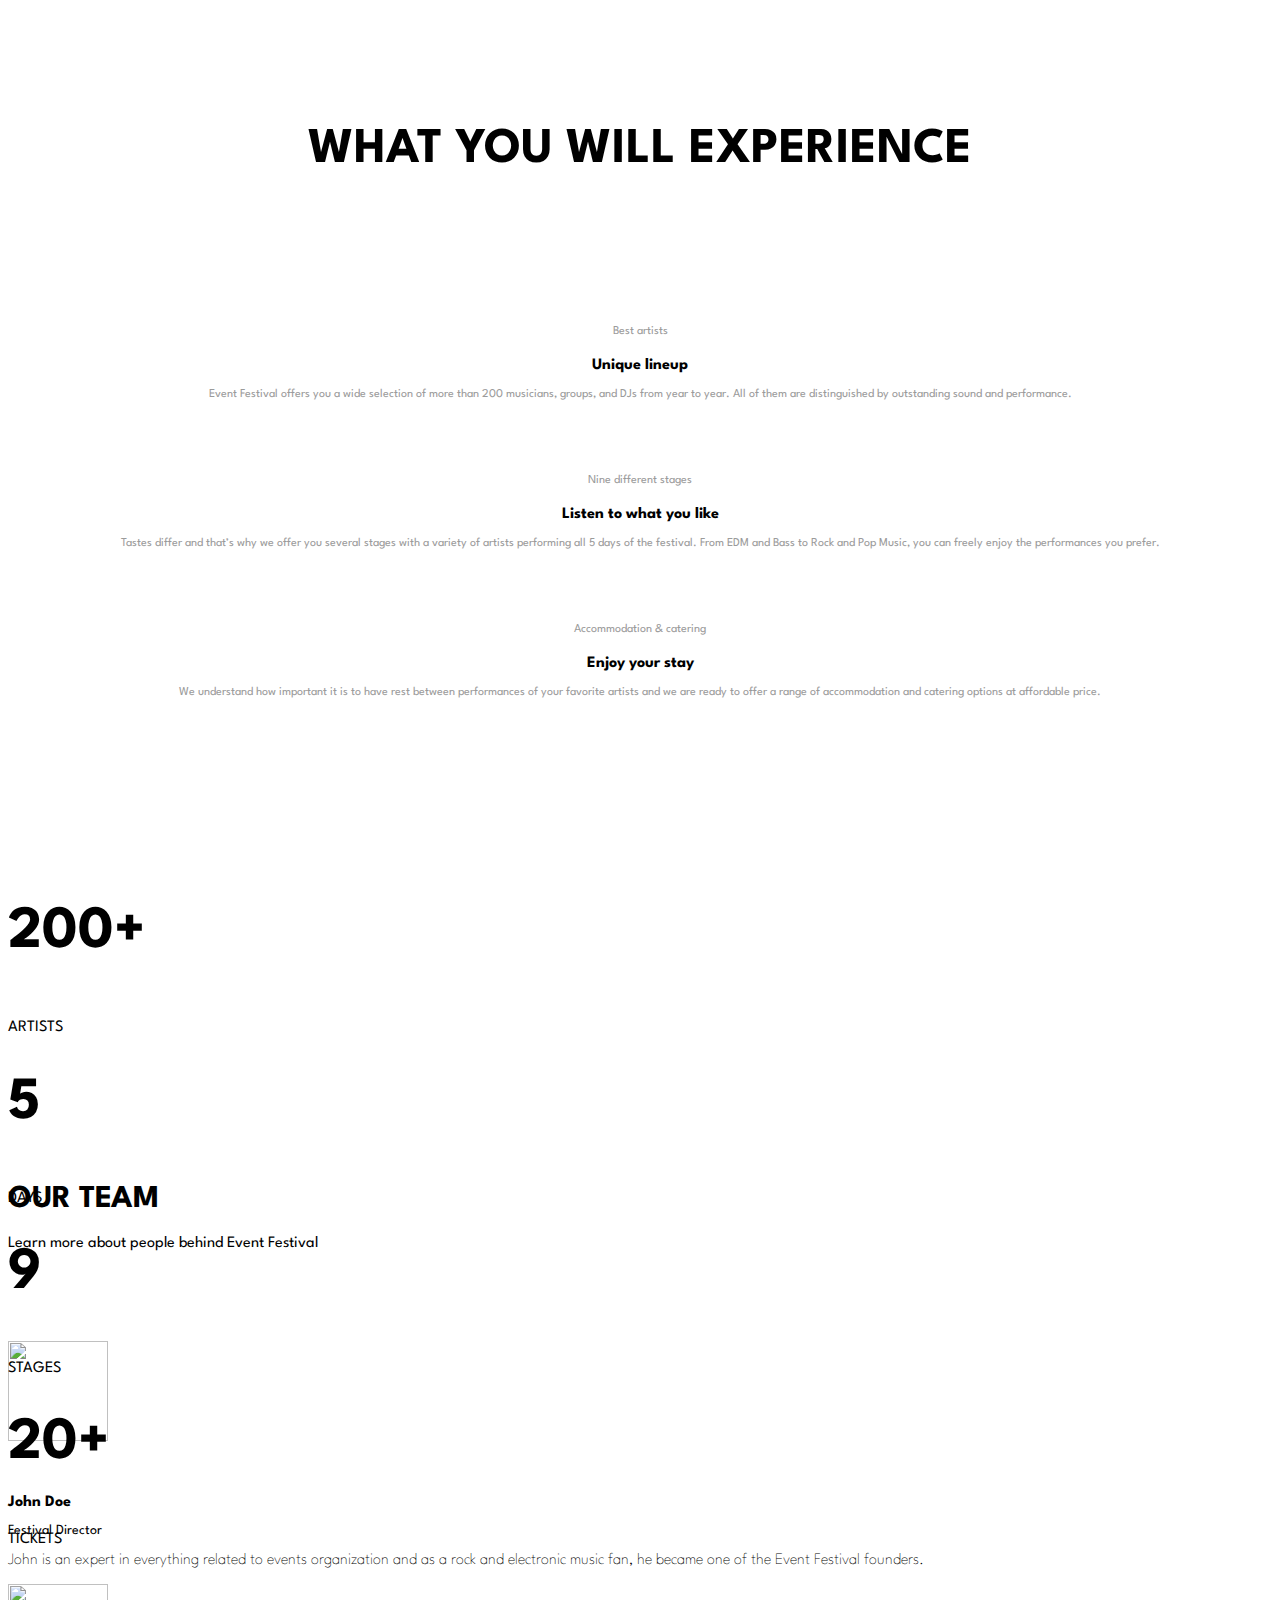
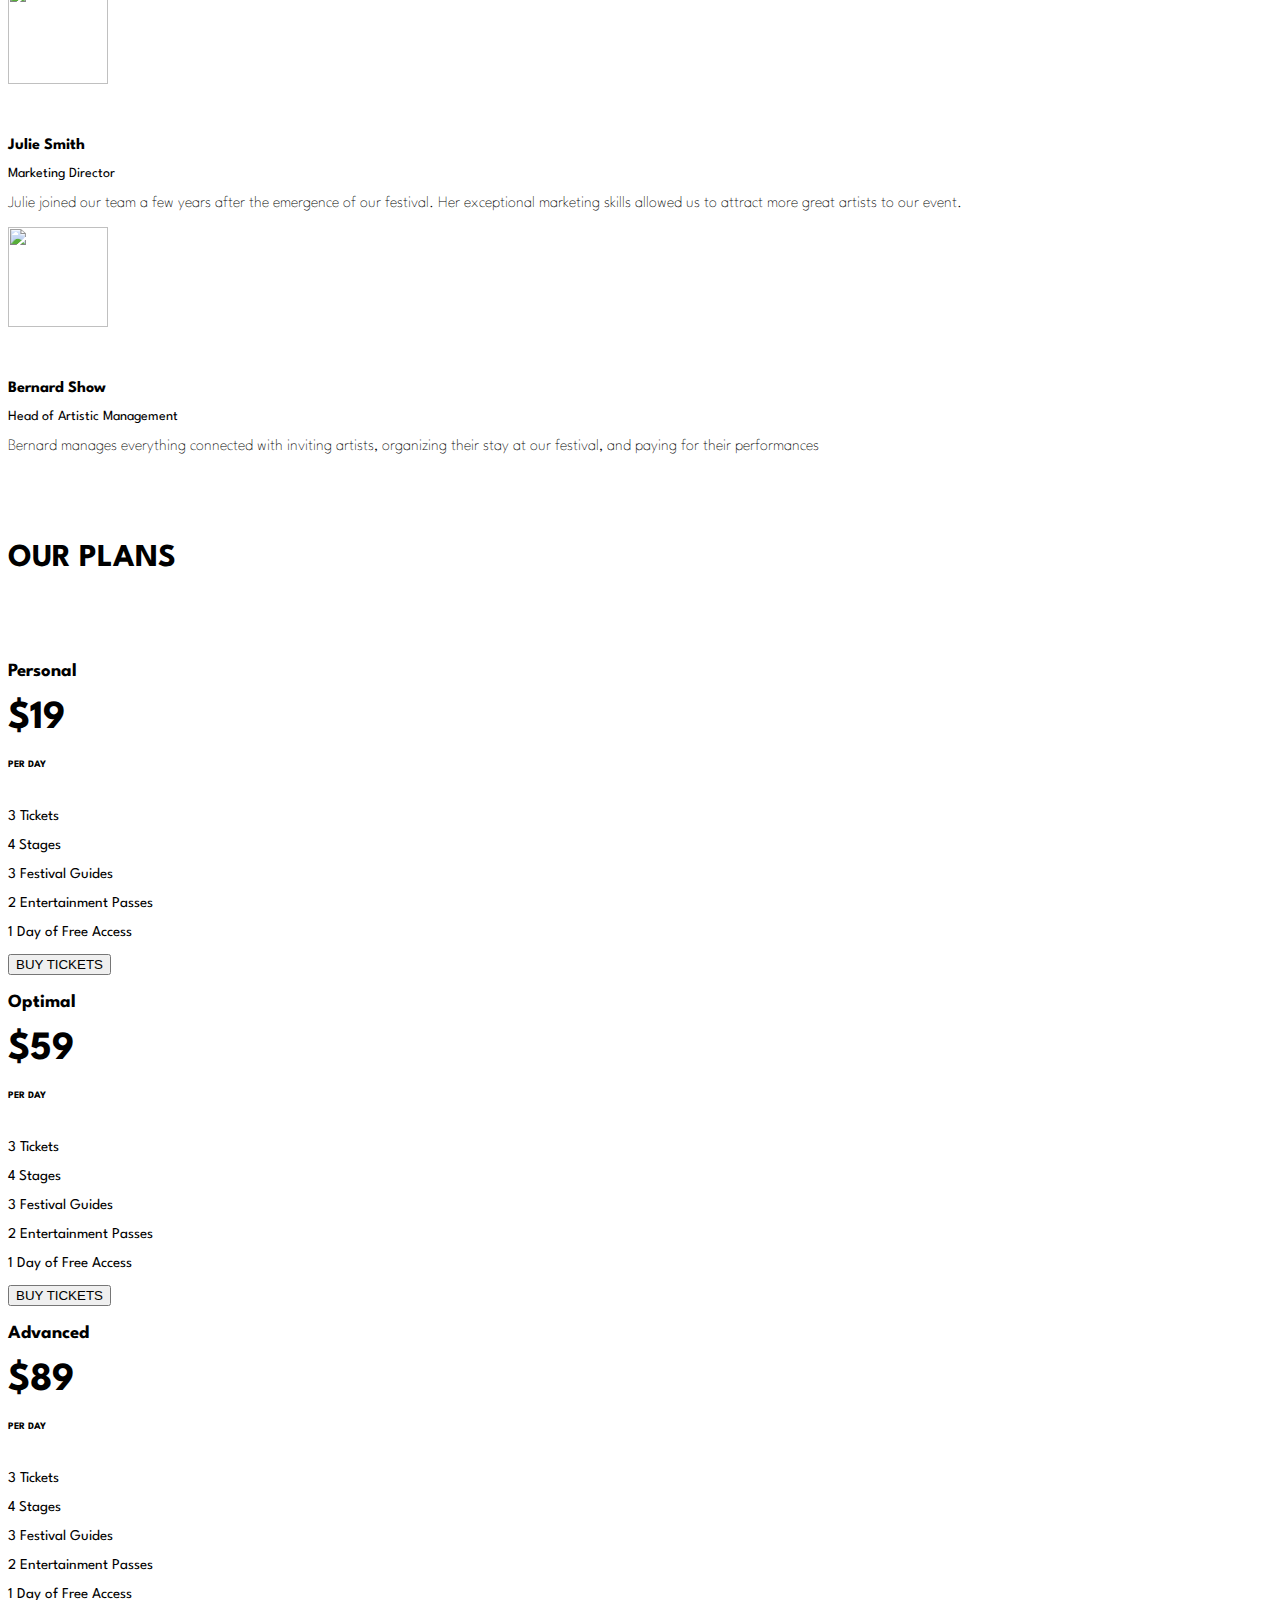
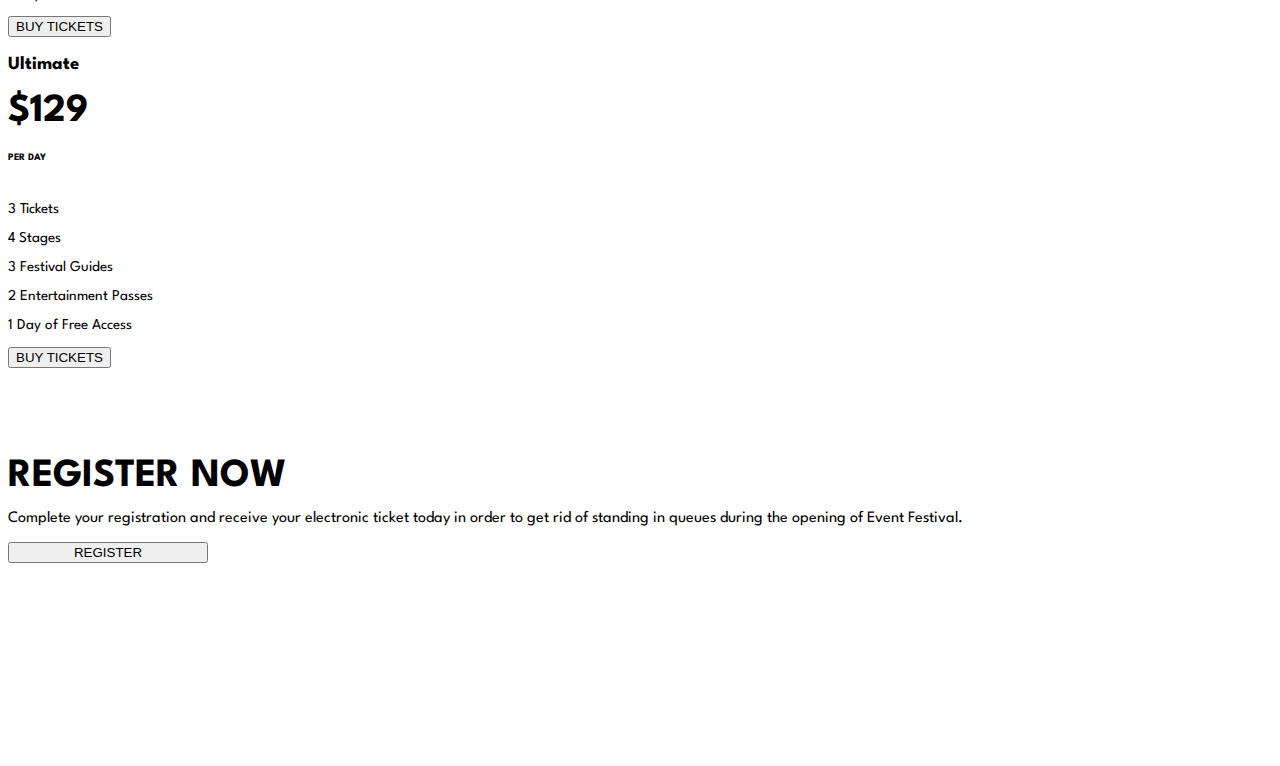
==== html /index.html @ d8b4e2de "Creating sections of plans and registration" ====
<!DOCTYPE html>
<html lang="en">
<head>
    <meta charset="UTF-8">
    <meta name="viewport" content="width=device-width, initial-scale=1.0">
    <title></title>
    <!--Connect fonts-->
    <link href="https://fonts.googleapis.com/css?family=Spartan:100,200,300,400,500,600,700,800,900&display=swap" rel="stylesheet">
    <!-- Bootstrap core CSS -->
    <link href="../css/bootstrap.min.css" rel="stylesheet">
    <!-- Material Design Bootstrap -->
    <link href="../css/mdb.min.css" rel="stylesheet">
    <!-- Your custom styles (optional) -->
    <link href="../css/style.css" rel="stylesheet">

</head>
<body>
    <header>



        <section class="section parallax-container context-dark" 
        data-parallax-img="https://livedemo00.template-help.com/wt_prod-13816/images/bg-01-1920x1280.jpg" style="display: block; width: 100%;">
           <div class="material-parallax parallax">
                 
            <img src="https://livedemo00.template-help.com/wt_prod-13816/images/bg-01-1920x1280.jpg" alt="" style="display: block; width: 100%;">
            </div>
        </section>

        
    </header>
    <main> 
        <section class="experince">
        <div class="container">
            <h1 class="text-bold">WHAT YOU WILL EXPERIENCE</h1>
            <div class="col-12">
                <div class="row">
                    <div class="col-sm-12 col-lg-4 mt-4 text-left">
                        <img src="https://livedemo00.template-help.com/wt_prod-13816/images/icon-01.png" alt="">
                        <div class="top-36">
                            <p class="text-extra-small">Best artists</p>
                            <h4 class="offset-top">Unique lineup</h4>
                            <p class="text-extra-small">Event Festival offers you a wide selection of more than 
                                200 musicians, groups, and DJs from year to year. 
                                All of them are distinguished by outstanding sound 
                                and performance. </p>
                        </div>
                    </div>
                    <div class="col-sm-12 col-lg-4 mt-4 text-left">
                        <img src="https://livedemo00.template-help.com/wt_prod-13816/images/icon-02.png" alt="">
                        <div class="top-36">
                            <p class="text-extra-small">Nine different stages</p>
                            <h4 class="offset-top">Listen to what you like</h4>
                            <p class="text-extra-small">Tastes differ and that’s why we offer you several stages
                                 with a variety of artists performing all 5 days of the festival. 
                                 From EDM and Bass to Rock and Pop Music, 
                                 you can freely enjoy the performances you prefer. </p>
                        </div>
                    </div>
                    <div class="col-sm-12 col-lg-4 mt-4 text-left">
                        <img src="https://livedemo00.template-help.com/wt_prod-13816/images/icon-03.png" alt="">
                        <div class="top-36">
                            <p class="text-extra-small">Accommodation & catering</p>
                            <h4 class="offset-top">Enjoy your stay</h4>
                            <p class="text-extra-small">We understand how important it is to have rest between
                                 performances of your favorite artists and we are ready to offer a range of 
                                 accommodation and catering options at affordable price.
                    </div>
            </div>
         </div>
        </section>

        <section>
            <div id="parallax_2" class="pd-parallax col-12" data-parallax-image="https://sun9-47.userapi.com/c205528/v205528356/98d41/EakpSaRwmtU.jpg">
                <div class="container-fluid">
                    <div class="tab-98">
                        <div class="col-12">
                            <div class="row top-name center-block text-center font-weight-bold">
                                <div class="col-sm-6 col-md-3">
                                    <h1 class="text-danger">
                                        200+
                                    </h1>
                                    <p class="text-white">
                                        ARTISTS
                                    </p>
                                </div>
                                <div class="col-sm-6 col-md-3">
                                    <h1 class="text-danger">
                                        5
                                    </h1>
                                    <p class="text-white">
                                        DAYS
                                    </p>
                                </div>
                                <div class="col-sm-6 col-md-3">
                                    <h1 class="text-danger">
                                        9
                                    </h1>
                                    <p class="text-white">
                                        STAGES
                                    </p>
                                </div>
                                <div class="col-sm-6 col-md-3">
                                    <h1 class="text-danger">
                                        20+
                                    </h1>
                                    <p class="text-white">
                                        TICKETS
                                    </p>
                                </div>
                            </div>
                        </div>
                    </div>
                </div>
            </div>
        </section>

        <section>
            <div class="container">
                <div class="row top-name center-block text-center">
                    <div class="col-12">
                        <h1>OUR TEAM</h1>
                        <p class="mt-4" >Learn more about people behind Event Festival</p>
                    </div>
                </div>
            </div>

            <div class="container">
                <div class="row top-name center-block text-center">
                    <div class="col-12">
                        <div class="row">
                            <div class="col-sm-12 col-lg-4">
                                <img src="https://psv4.userapi.com/c856416/u2000002164/docs/d4/598065f1f3a8/file.jpg?extra=AFhnurRnTZWcjotADiJjGww-Wj3jdOvWHUWOoWTh2mQ4tGuJHQxmxI6b-0zBSLfiFJa3qwZyd2g2Mms0iG_vZ6ZhAhY4qJDiCXxM6LkU0M-W8i-LfSnxazJsc_pRYsee94n_CkvXCtDtTSrRPRzGXeLCBqs" alt="" class="rounded-circle">
                                <div class="person">
                                    <div class="person-top">
                                        <h4>John Doe</h4>
                                    </div>
                                    <p class="text-danger">
                                        Festival Director
                                    </p>
                                    <div>
                                        <p class="person-text">
                                            John is an expert in everything related to events organization and as 
                                            a rock and electronic music fan, he became one of the Event Festival founders.
                                        </p>
                                    </div>
                                </div>
                            </div>
                            <div class="col-sm-12 col-lg-4">
                                <img src="https://psv4.userapi.com/c856236/u2000002278/docs/d18/2e4fd2e872e2/file.jpg?extra=Qg5yvXRt4feix5MRgcZCR8cM6INVIRTApkGdCWHnDhKbtrcPtXIh5ASQoOY39jlNeu_UdqmjlveWxPWO77-KCoJeULGZF8ieW9O13RNle2PP7xrWfzyHiwI6qcn9ogZRqkS94LAZKz9HrSG5-ozvpOCpTz4" alt="" class="rounded-circle">
                                <div class="person">
                                    <div class="person-top">
                                        <h4>Julie Smith</h4>
                                    </div>
                                    <p class="text-danger">
                                        Marketing Director
                                    </p>
                                    <div>
                                        <p class="person-text">
                                            Julie joined our team a few years after the emergence of our festival. 
                                            Her exceptional marketing skills allowed us to attract more great artists to our event.
                                        </p>
                                    </div>
                                </div>
                            </div>
                            <div class="col-sm-12 col-lg-4">
                                <img src="https://psv4.userapi.com/c856224/u2000001786/docs/d14/4b4436f07731/file.jpg?extra=Z5CEl0qn2GBixRfn8RL8XvFoTKImRJFsCX9XtRk1qVjZ7ktiFvjaf13djs3HGcyrjKTcwjRA0foHcUFCprdujWdxHBHQiHn0tBjqOiHiSdo4WPj709eoKISn6SmZBb5WV-__1CBf3M02EZ-yF84jZFygCQ0" alt="" class="rounded-circle">
                                <div class="person">
                                    <div class="person-top">
                                        <h4>Bernard Show</h4>
                                    </div>
                                    <p class="text-danger">
                                        Head of Artistic Management
                                    </p>
                                    <div>
                                        <p class="person-text">
                                            Bernard manages everything connected with inviting artists,
                                            organizing their stay at our festival, and paying for their performances
                                        </p>
                                    </div>
                                </div>
                            </div>
                        </div>
                    </div>
                </div>
            </div>

        </section>

        <section>
            <div class="container">
                <div class="row top-name center-block text-center">
                    <div class="col-12">
                        <h1>OUR PLANS</h1>
                    </div>
                </div>
            </div>

            <div class="container">
                <div class="row top-name center-block text-center">
                    <div class="col-12">
                        <div id="reg-b" class="row">
                            <div class="col-sm-12 col-lg-3">
                                <h3 class="mt-4">Personal</h3>
                                <h2>$19</h2>
                                <h6>PER DAY</h6>

                                <div class="tickets-top">
                                    <p>3 Tickets</p>
                                    <p>4 Stages</p>
                                    <p>3 Festival Guides</p>
                                    <p>2 Entertainment Passes</p>
                                    <p>1 Day of Free Access</p>
                                </div>

                                <button class="btn btn-outline-danger mt-4">
                                    BUY TICKETS
                                </button>
                            </div>
                            <div class="col-sm-12 col-lg-3">
                                <h3 class="mt-4">Optimal</h3>
                                <h2 class="text-danger">$59</h2>
                                <h6>PER DAY</h6>

                                <div class="tickets-top">
                                    <p>3 Tickets</p>
                                    <p>4 Stages</p>
                                    <p>3 Festival Guides</p>
                                    <p>2 Entertainment Passes</p>
                                    <p>1 Day of Free Access</p>
                                </div>

                                <button class="btn btn-danger mt-4">
                                    BUY TICKETS
                                </button>
                            </div>
                            <div class="col-sm-12 col-lg-3">
                                <h3 class="mt-4">Advanced</h3>
                                <h2>$89</h2>
                                <h6>PER DAY</h6>

                                <div class="tickets-top">
                                    <p>3 Tickets</p>
                                    <p>4 Stages</p>
                                    <p>3 Festival Guides</p>
                                    <p>2 Entertainment Passes</p>
                                    <p>1 Day of Free Access</p>
                                </div>

                                <button class="btn btn-outline-danger mt-4">
                                    BUY TICKETS
                                </button>
                            </div>
                            <div class="col-sm-12 col-lg-3">
                                <h3 class="mt-4">Ultimate</h3>
                                <h2>$129</h2>
                                <h6>PER DAY</h6>


                                <div class="tickets-top">
                                    <p>3 Tickets</p>
                                    <p>4 Stages</p>
                                    <p>3 Festival Guides</p>
                                    <p>2 Entertainment Passes</p>
                                    <p>1 Day of Free Access</p>
                                </div>

                                <button class="btn btn-outline-danger mt-4">
                                    BUY TICKETS
                                </button>
                            </div>
                        </div>
                    </div>
                </div>
            </div>
        </section>

        <section>
            <div id="parallax_2" class="pd-parallax" data-parallax-image="https://sun9-55.userapi.com/c858520/v858520850/110742/NsBN7eygOrM.jpg">
                <div class="container-fluid">
                    <div class="pt-1">
                        <div id="reg-m" class="col-12 top-name center-block text-center font-weight-bold">
                            <div>
                                <h2 class="text-white">
                                    REGISTER NOW
                                </h2>
                                <div class="ml-4 mr-4">
                                    <p class="text-white"> 
                                        Complete your registration and receive your electronic 
                                        ticket today in order to get rid of standing in queues during the opening of Event Festival.
                                    </p>
                                </div>

                                <button id="button-reg" class="btn btn-danger">
                                    REGISTER
                                </button>
                            </div>
                        </div>
                    </div>
                </div>
            </div>
        </section>



    </main>

    <footer>
    </footer>


    <script>
    Array.prototype.forEach.call(document.querySelectorAll('.pd-parallax'), function(elem) {
        elem.style.backgroundImage = 'url('+elem.getAttribute('data-parallax-image')+')';
    })
    </script>
</body>
</html>
---- css/style.css ----
body {
    font-family: 'Spartan', sans-serif;
}

/*PARALLAX START*/

#parallax_2 {
    position: relative;
    background-attachment: fixed;
    background-position: center;
    background-repeat: no-repeat;
    background-size: cover;
    display:block;
    width: 100%;
    height:300px;
    margin: 0;
    padding: 0;
}

/*RAPALLAX END*/


section.experince {
    padding-top: 85px;
    padding-bottom: 85px;
    text-align: center;
}

section.experince h1 {
    font-size: 50px;
    font-weight: 700;
}

div.col-12 {
    margin-top: 90px;
}

div.top-36 {
    padding-top: 36px;
}

p.text-extra-small {
    color: #9b9b9b;
    font-size: 12px;
    font-weight: 400;
}

h4.offset-top {
    margin-bottom: 16px;
    font-weight: 700;
}

.tab-98 {
    padding-top: 20px;
    padding-bottom: 20px;
}

h1.text-danger {
    font-weight: 700;
    padding-bottom: 20px;
    font-size: 60px;
}

h1 {
    font-weight: 700;
}

img.rounded-circle {
    width: 100px;
    height: 100px;
}

h6 {
    font-size: 10px;
}

h4 {
    font-weight: 700;
    margin-bottom: 0px;
}

h3 {
    font-weight: 700;
}

h2 {
    font-weight: 700;
    font-size: 40px;
    margin-top: 20px;
    margin-bottom: 0px;
    
}
.person {
    margin-top: 50px;
}

.person-top {
    margin-bottom: 0px;
}

p.text-danger {
    font-size: 14px;
}

.person-text {
    font-weight: 100;
}

.tickets-top {
    margin-top: 40px;
    font-size: 15px;
}

#reg-b {
    margin-bottom: 80px;
}

#button-reg {
    width: 200px;
}
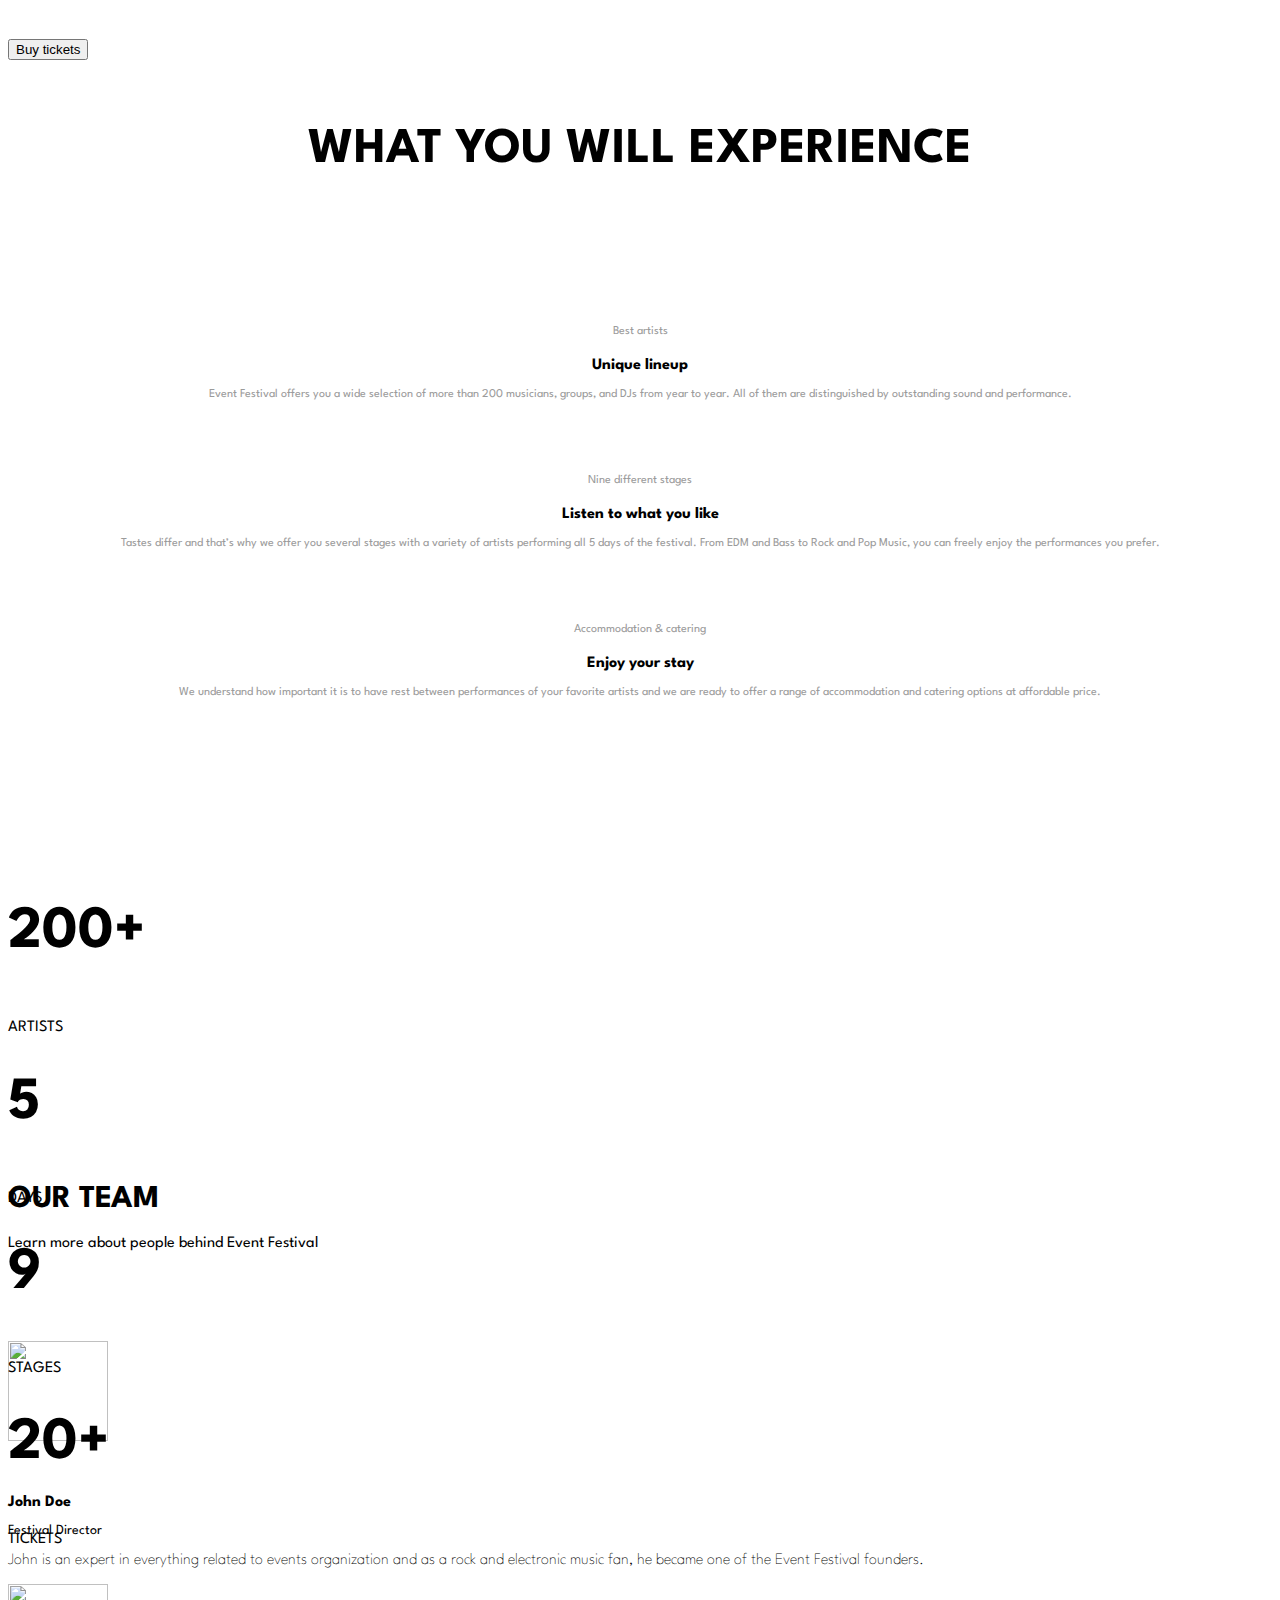
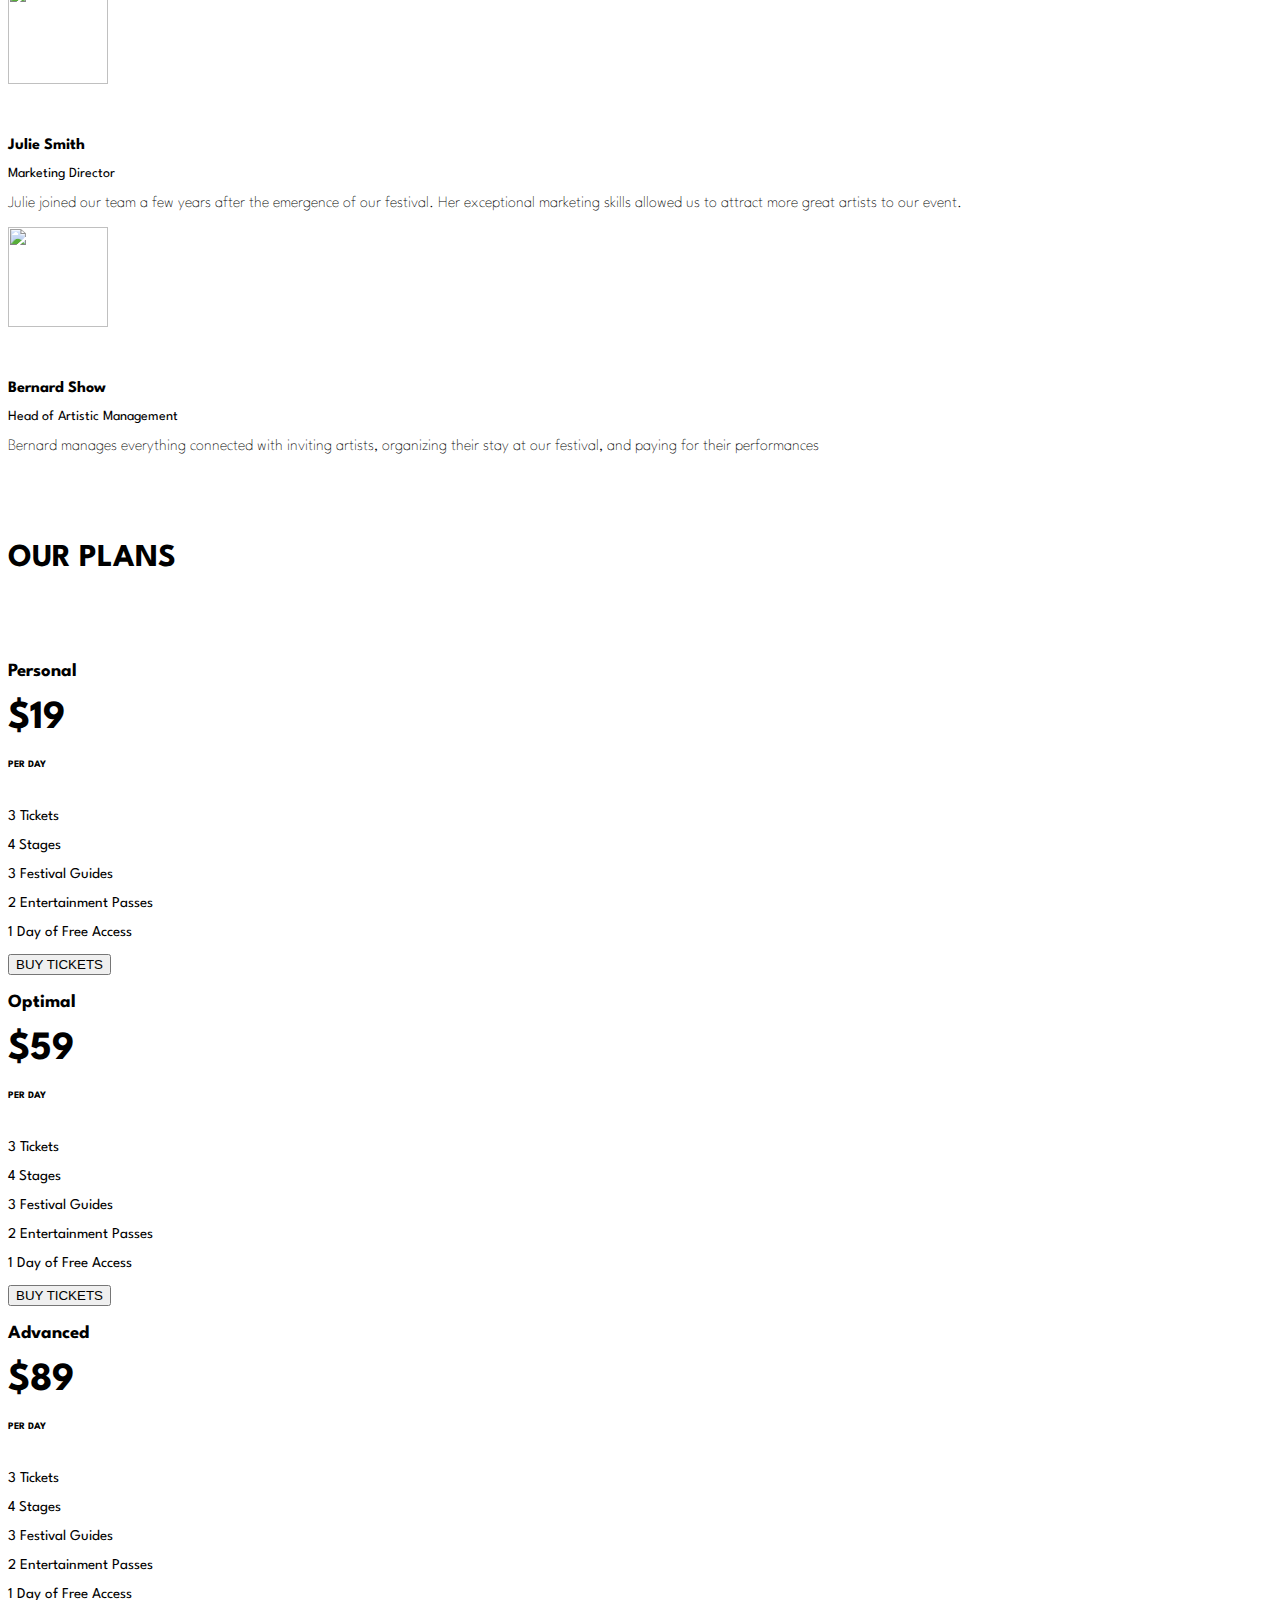
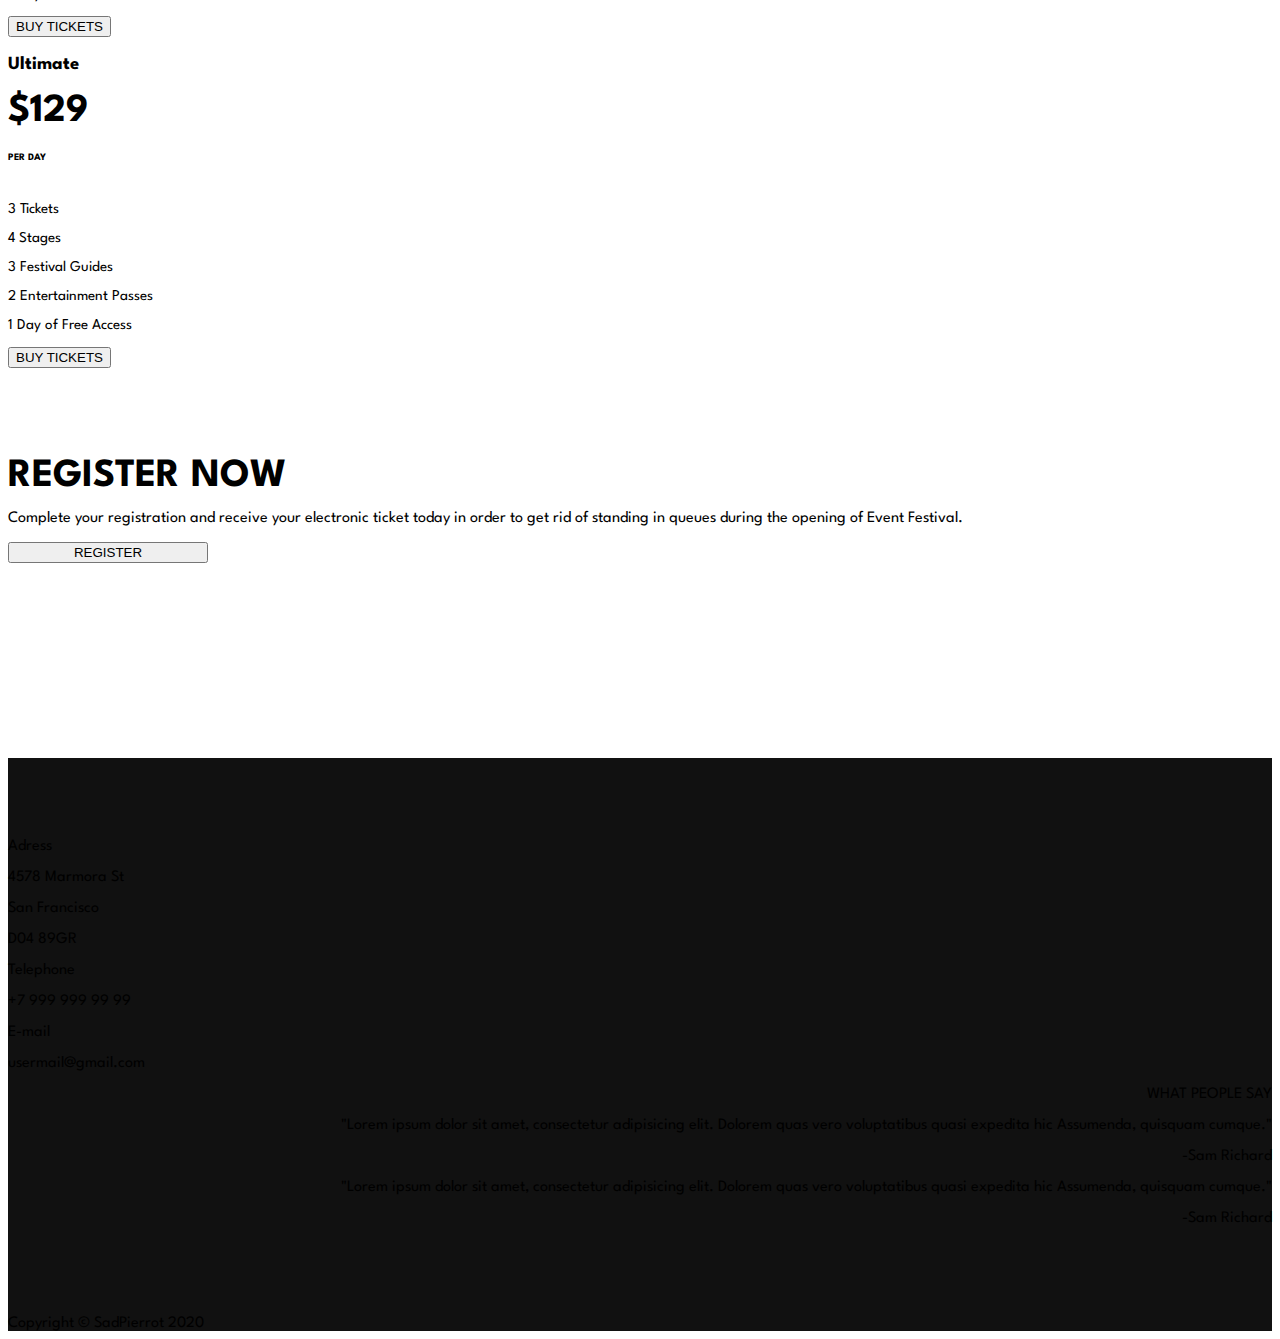
==== commit 88b6f452: "Made adaptation fot different screen resolutions" ====
--- a/html /index.html
+++ b/html /index.html
@@ -16,23 +16,33 @@
 </head>
 <body>
     <header>
-
-
+        <nav class="navbar navbar-expand-md bg-dark navbar-dark" style="width: 100%; position: fixed; z-index: 100;">
+            <!-- Brand -->
+            <a class="navbar-brand" href="#">
+                <img src="https://livedemo00.template-help.com/wt_prod-13816/images/logo-dark-187x32.png" alt="">
+            </a>
+            <ul class="navbar-nav mr-auto">
+
+              </ul>
+            <form class="form-inline my-2 my-lg-0">
+                <button class="btn btn-outline-danger my-2 my-sm-0" type="submit">Buy tickets</button>
+              </form>
+          </nav>
 
         <section class="section parallax-container context-dark" 
         data-parallax-img="https://livedemo00.template-help.com/wt_prod-13816/images/bg-01-1920x1280.jpg" style="display: block; width: 100%;">
            <div class="material-parallax parallax">
-                 
-            <img src="https://livedemo00.template-help.com/wt_prod-13816/images/bg-01-1920x1280.jpg" alt="" style="display: block; width: 100%;">
-            </div>
-        </section>
+                <img src="https://livedemo00.template-help.com/wt_prod-13816/images/bg-01-1920x1280.jpg" alt="" style="display: block; width: 100%;">
+            </div>
+        </section>
+        
 
         
     </header>
     <main> 
         <section class="experince">
         <div class="container">
-            <h1 class="text-bold">WHAT YOU WILL EXPERIENCE</h1>
+            <h1 id="experience" class="text-bold">WHAT YOU WILL EXPERIENCE</h1>
             <div class="col-12">
                 <div class="row">
                     <div class="col-sm-12 col-lg-4 mt-4 text-left">
@@ -119,7 +129,7 @@
             <div class="container">
                 <div class="row top-name center-block text-center">
                     <div class="col-12">
-                        <h1>OUR TEAM</h1>
+                        <h1 class="our-team" >OUR TEAM</h1>
                         <p class="mt-4" >Learn more about people behind Event Festival</p>
                     </div>
                 </div>
@@ -285,7 +295,7 @@
                                     REGISTER NOW
                                 </h2>
                                 <div class="ml-4 mr-4">
-                                    <p class="text-white"> 
+                                    <p id="register-now" class="text-white"> 
                                         Complete your registration and receive your electronic 
                                         ticket today in order to get rid of standing in queues during the opening of Event Festival.
                                     </p>
@@ -301,7 +311,53 @@
             </div>
         </section>
 
-
+        <footer>
+            <div class="container-bg">
+                <div class="container">
+                    <div class="row text-white">
+                        <div class="col-sm-12 col-md-4">
+                            <img src="https://livedemo00.template-help.com/wt_prod-13816/images/logo-dark-187x32.png" alt="">
+                            <div class="footer-add-left">
+                                <p class="font-weight-bold">Adress</p>
+                                <p>4578 Marmora St</p>
+                                <p>San Francisco</p>
+                                <p>D04 89GR</p>
+                            </div>
+                            <div class="footer-add-left">
+                                <p class="font-weight-bold">Telephone</p>
+                                <p>+7 999 999 99 99</p>
+                            </div>
+                            <div class="footer-add-left">
+                                <p class="font-weight-bold">E-mail</p>
+                                <p>usermail@gmail.com</p>
+                            </div>
+                        </div>
+                        <div class="col-sm-12 col-md-4">
+                            
+                        </div>
+                        <div class="col-sm-12 col-md-4">
+                                <div class="footer-add-right">
+                                    <p class="font-weight-bold">WHAT PEOPLE SAY</p>
+                                    <p>"Lorem ipsum dolor sit amet, consectetur adipisicing elit. Dolorem quas vero 
+                                        voluptatibus quasi expedita hic Assumenda, quisquam cumque."</p>
+                                    <p class="font-weight-bold text-grey">-Sam Richard</p>
+                                </div>
+                                <div class="footer-add-right">
+                                    <p>"Lorem ipsum dolor sit amet, consectetur adipisicing elit. Dolorem quas vero 
+                                        voluptatibus quasi expedita hic  Assumenda, quisquam cumque."</p>
+                                    <p class="font-weight-bold text-grey">-Sam Richard</p>
+                                </div>
+                            </div>
+                            <div class="col-12">
+                                <div class="top-name center-block text-center mb-4">
+                                    Copyright © SadPierrot 2020
+                                </div>
+                            </div>
+                        </div>
+                    </div>
+                </div>
+            </div>
+        </footer>
 
     </main>
 
--- a/css/style.css
+++ b/css/style.css
@@ -117,4 +117,81 @@
 
 #button-reg {
     width: 200px;
-}+}
+
+.container-bg {
+    background: #111;
+    padding-top: 50px;
+}
+
+.footer-add-left {
+    text-align: left;
+}
+
+.footer-add-right {
+    text-align: right;
+}
+
+/*PAY*/
+
+.form-control {
+    background-color: #111;
+    color: #fff;
+    font-size: 22px;
+}
+
+label {
+    font-size: 22px;
+}
+ 
+@media (min-width: 1px) and (max-width: 540px) {
+    h1#experience.text-bold {
+        font-size: 35px;
+    }
+
+    h1.text-danger {
+        font-size: 20px;
+        padding-bottom: 0px;
+    }
+
+    p.text-white {
+        font-size: 18px;
+    }
+
+    div.col-12 {
+        margin-top: -7px;
+    }
+    h1.our-team {
+        margin-top: 20px;
+    }
+
+    h2.text-white {
+        font-size: 25px;
+    }
+
+    #register-now {
+        font-size: 16px;
+    }
+}
+
+@media (min-width: 541px) and (max-width: 768px) {
+
+    h1.text-danger {
+        font-size: 40px;
+        padding-bottom: 0px;
+        padding-top: 30px;
+    }
+
+    p.text-white {
+        font-size: 18px;
+    }
+
+    div.col-12 {
+        margin-top: -7px;
+    }
+    h1.our-team {
+        margin-top: 20px;
+    }
+
+}
+
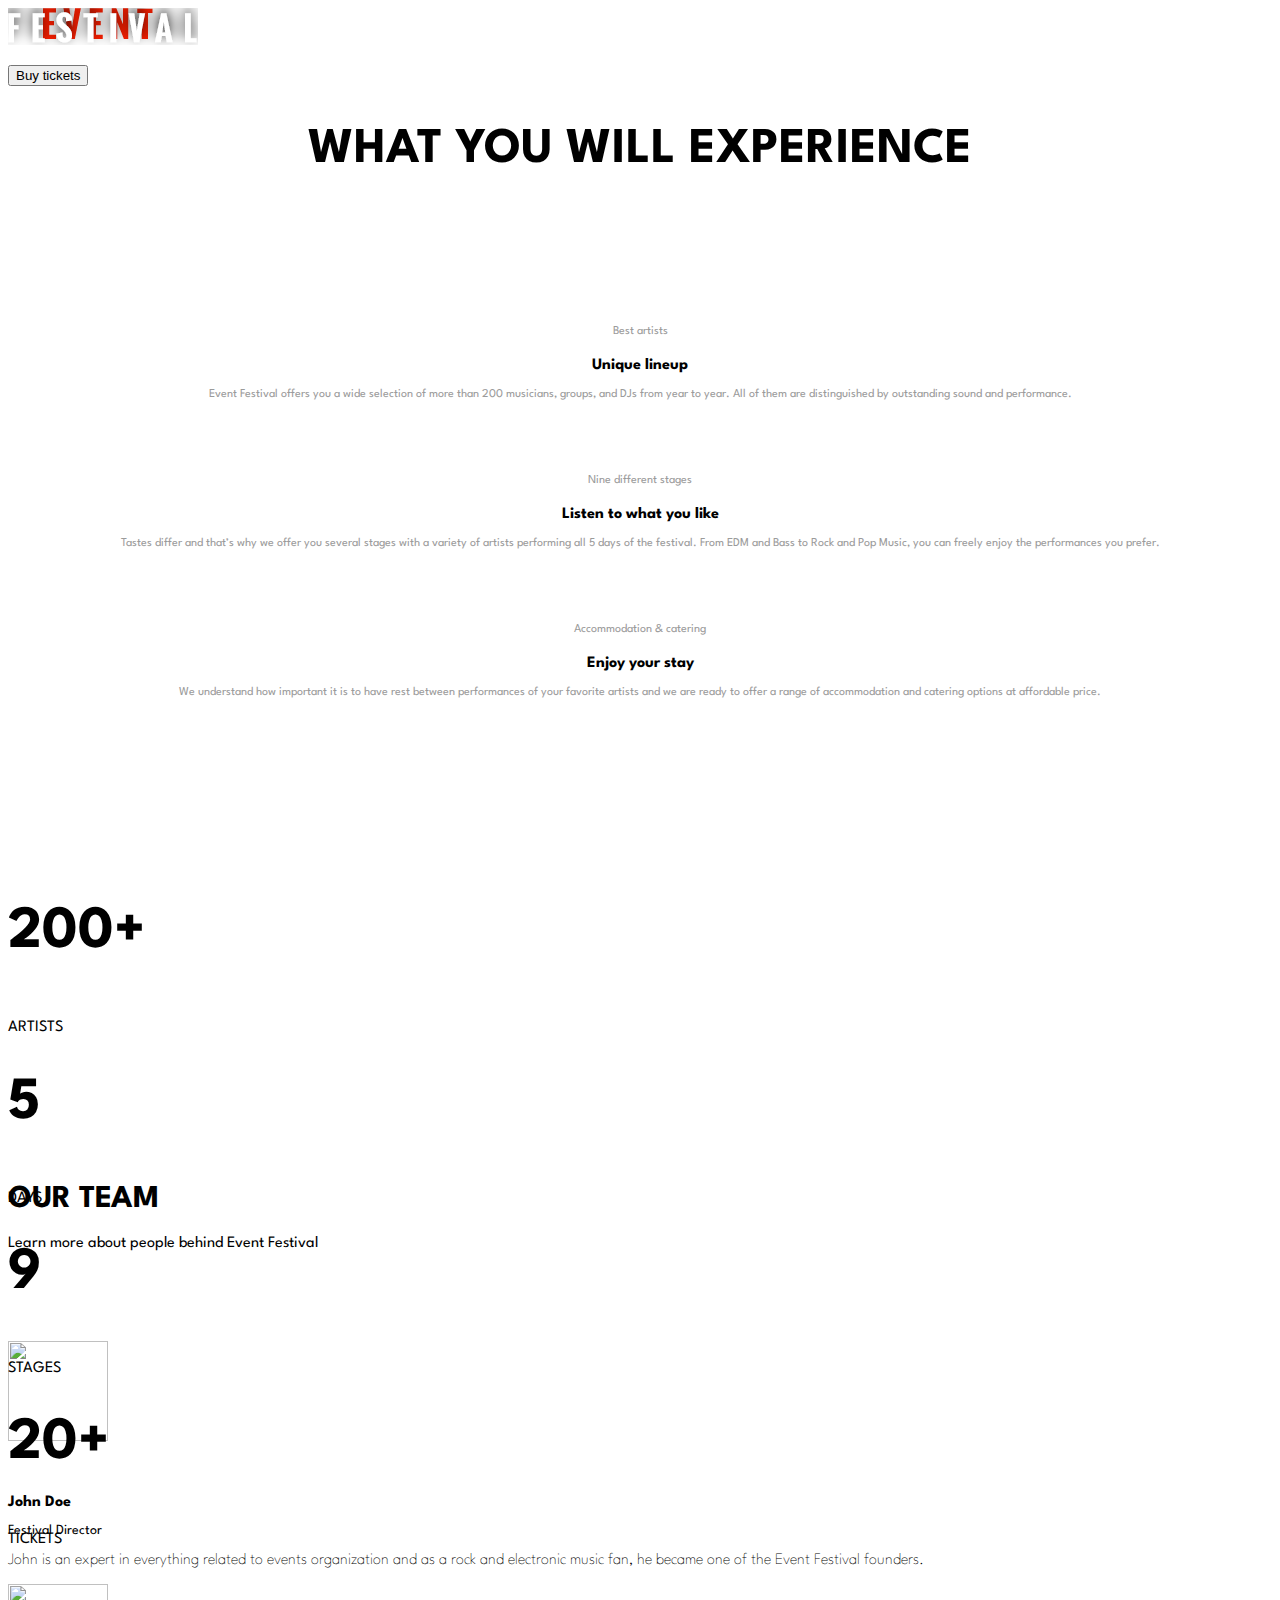
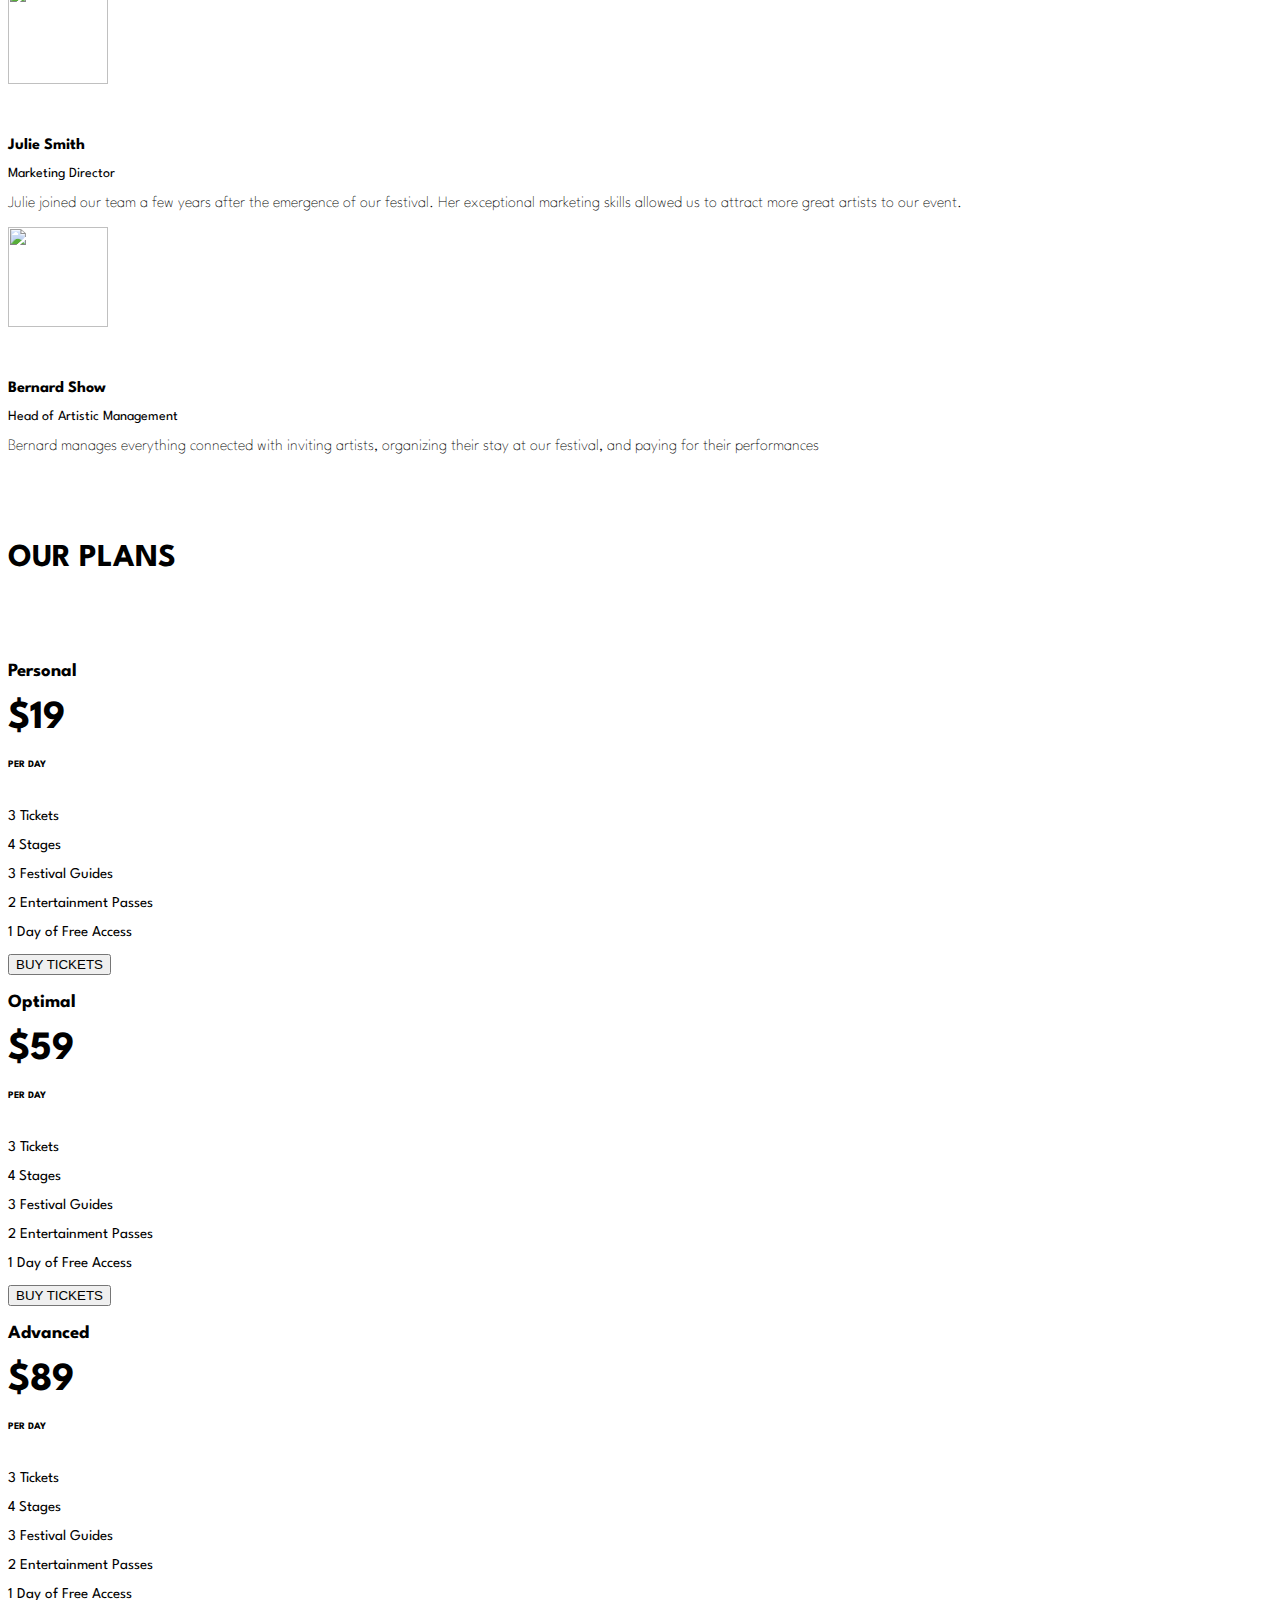
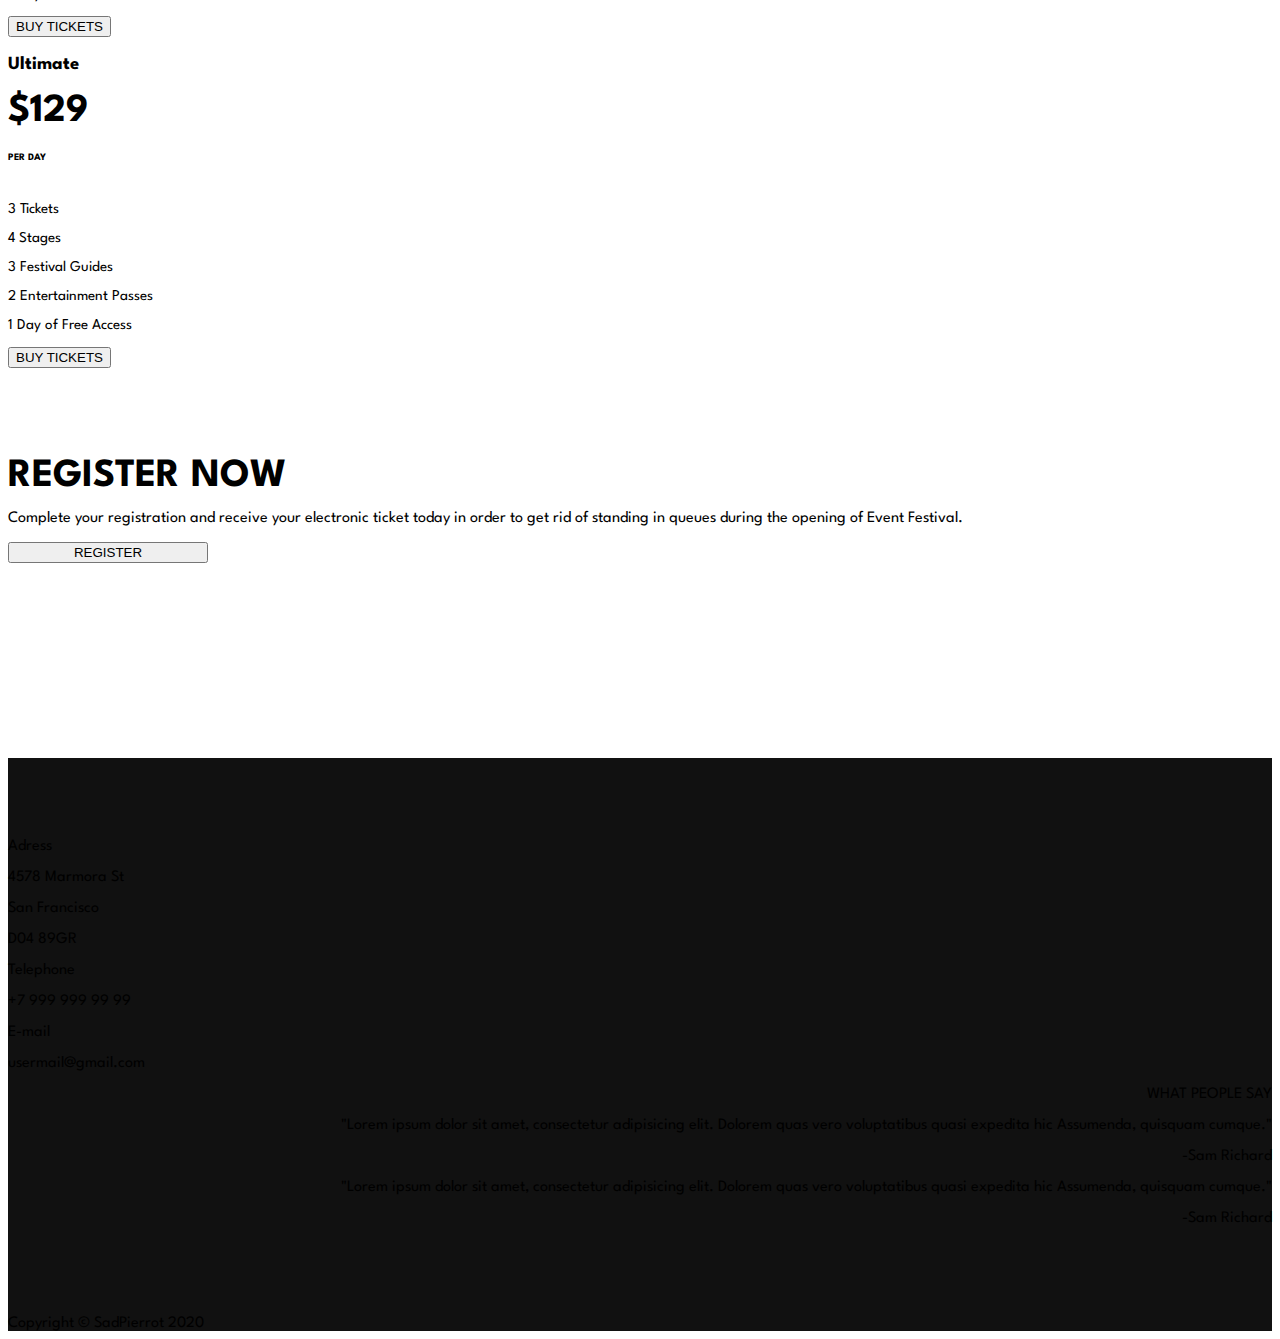
==== commit 0a311554: "Fix images URL" ====
--- a/html /index.html
+++ b/html /index.html
@@ -19,7 +19,7 @@
         <nav class="navbar navbar-expand-md bg-dark navbar-dark" style="width: 100%; position: fixed; z-index: 100;">
             <!-- Brand -->
             <a class="navbar-brand" href="#">
-                <img src="https://livedemo00.template-help.com/wt_prod-13816/images/logo-dark-187x32.png" alt="">
+                <img src="../img /logo.png" alt="">
             </a>
             <ul class="navbar-nav mr-auto">
 
@@ -30,9 +30,9 @@
           </nav>
 
         <section class="section parallax-container context-dark" 
-        data-parallax-img="https://livedemo00.template-help.com/wt_prod-13816/images/bg-01-1920x1280.jpg" style="display: block; width: 100%;">
+        data-parallax-img="../img /bg.jpg" style="display: block; width: 100%;">
            <div class="material-parallax parallax">
-                <img src="https://livedemo00.template-help.com/wt_prod-13816/images/bg-01-1920x1280.jpg" alt="" style="display: block; width: 100%;">
+                <img src="../img /bg.jpg" alt="" style="display: block; width: 100%;">
             </div>
         </section>
         
